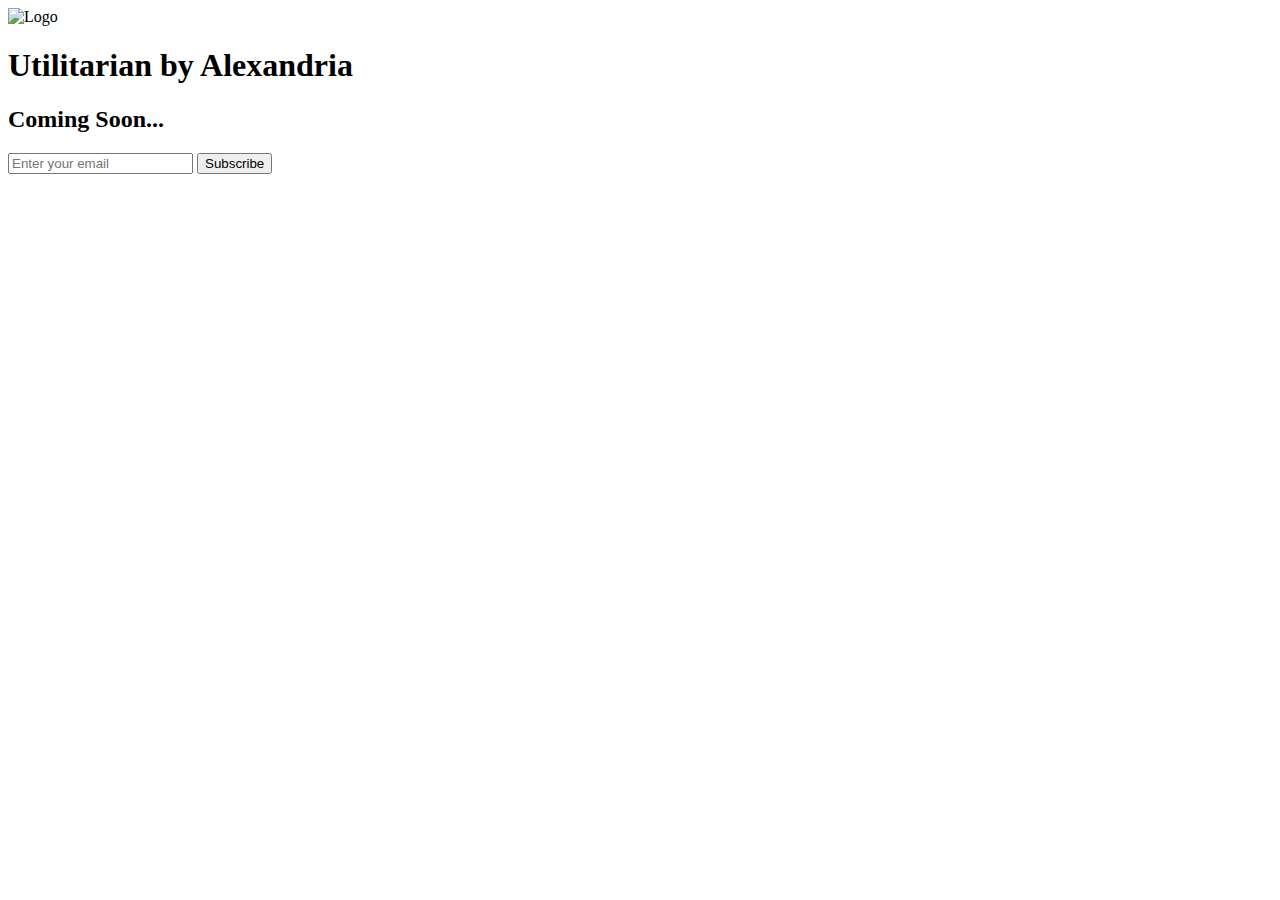
==== index.html @ 20405f72 "Create index.html" ====
<!DOCTYPE html>
<html>
    <head>
        <link href="style.css" rel="stylesheet">
    </head>
    <body>
        <main>
            <img alt="Logo" src="logo.png" width="250px" height="250px">
            <h1>Utilitarian by Alexandria</h1>
            <h2>Coming Soon...</h2>
            <form action="https://utilitarian-by-alexandria-3x8nk.ondigitalocean.app/utilitarian-by-alexandria/utilitarian-by-alexandria/subscribe" method="POST">
                <input placeholder="Enter your email" name="email" type="email">
                <input type="submit" value="Subscribe">
            </form>
        </main>
    </body>
</html>
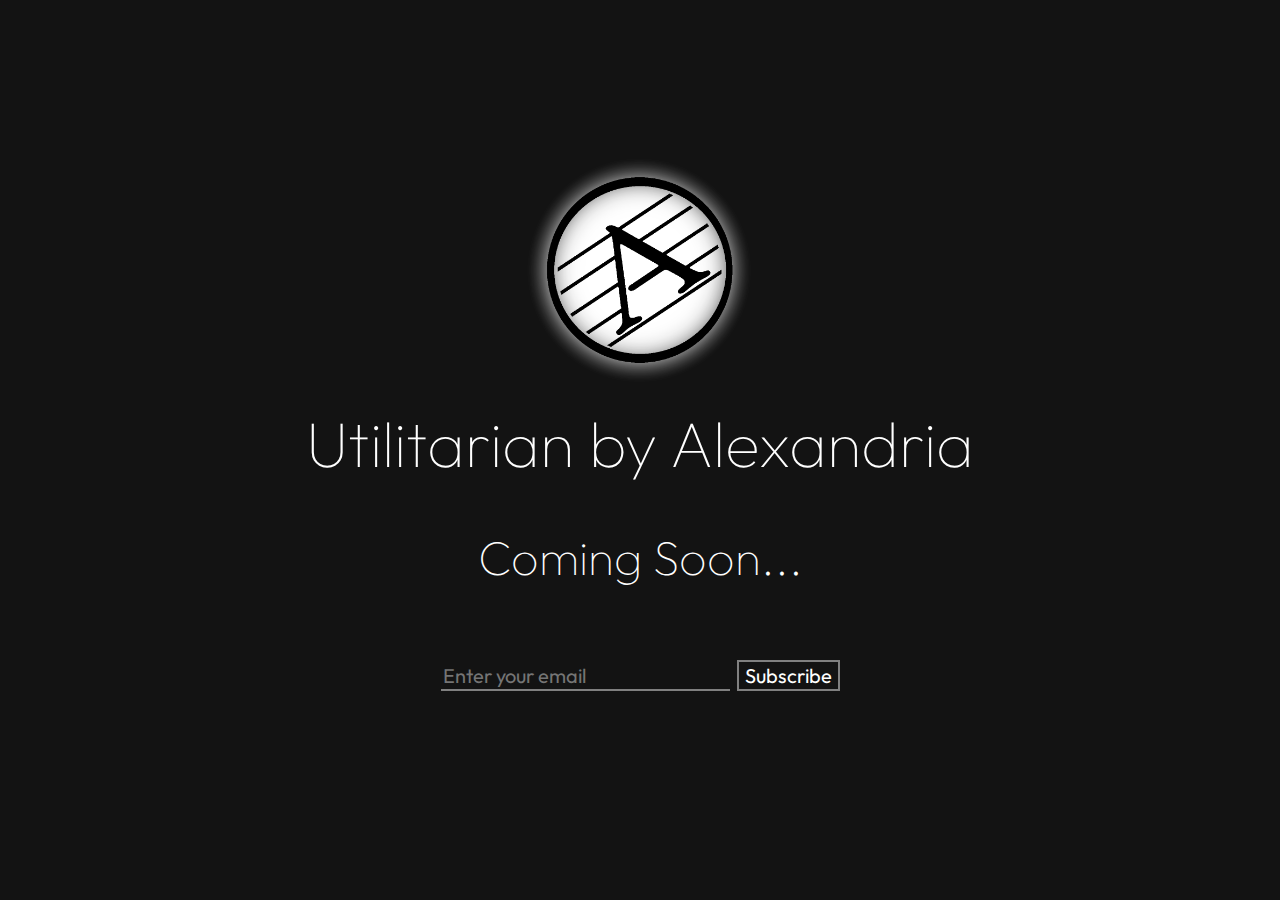
==== commit 33e20159: "Update subscribe route" ====
--- a/index.html
+++ b/index.html
@@ -8,7 +8,7 @@
             <img alt="Logo" src="logo.png" width="250px" height="250px">
             <h1>Utilitarian by Alexandria</h1>
             <h2>Coming Soon...</h2>
-            <form action="https://utilitarian-by-alexandria-3x8nk.ondigitalocean.app/utilitarian-by-alexandria/utilitarian-by-alexandria/subscribe" method="POST">
+            <form action="https://utilitarian-by-alexandria-kfrmt.ondigitalocean.app/utilitarian-by-alexandria/subscribe" method="POST">
                 <input placeholder="Enter your email" name="email" type="email">
                 <input type="submit" value="Subscribe">
             </form>
--- a/style.css
+++ b/style.css
@@ -0,0 +1,87 @@
+@font-face {
+    font-family: 'Outfit';
+    src: url(font.ttf);
+}
+
+@keyframes fadeIn {
+    0% {
+        opacity: 0;
+        transform: translateY(-20%);
+    }
+    100% {
+        opacity: 1;
+        transform: translateY(0%);
+     }
+}
+
+@media only screen and (min-width: 768px) {
+
+    body {
+        font-size: 2em;
+    }
+
+}
+
+body {
+    align-items: center;
+    background-color: #131313;
+    color: white;
+    display: flex;
+    font-family: 'Outfit';
+    height: 100vh;
+    margin: 0;
+    text-align: center;
+}
+
+main {
+    margin: 0 auto;
+    max-width: 1280px;
+    width: 80%;
+}
+
+main > * {
+    animation: fadeIn ease 3s;
+    animation-fill-mode: both;
+}
+
+img {
+    animation-delay: 0.5s;
+}
+
+h1 {
+    animation-delay: 0.75s;
+    font-weight: lighter;
+    margin-top: 0;
+}
+
+h2 {
+    animation-delay: 1s;
+    font-weight: lighter;
+}
+
+form {
+    animation-delay: 1.25s;
+    margin: 2em 0;
+}
+
+input {
+    background: transparent;
+    color: white;
+    font-family: inherit;
+    font-size: 1.25rem;
+}
+
+input[type=email] {
+    border: 0;
+    border-bottom: 2px solid gray;
+    outline: 0;
+    transition: border-bottom-color 0.25s;
+}
+
+input[type=email]:focus {
+    border-bottom-color: #38ef7d;
+}
+
+input[type=submit] {
+    border: 2px solid gray;
+}
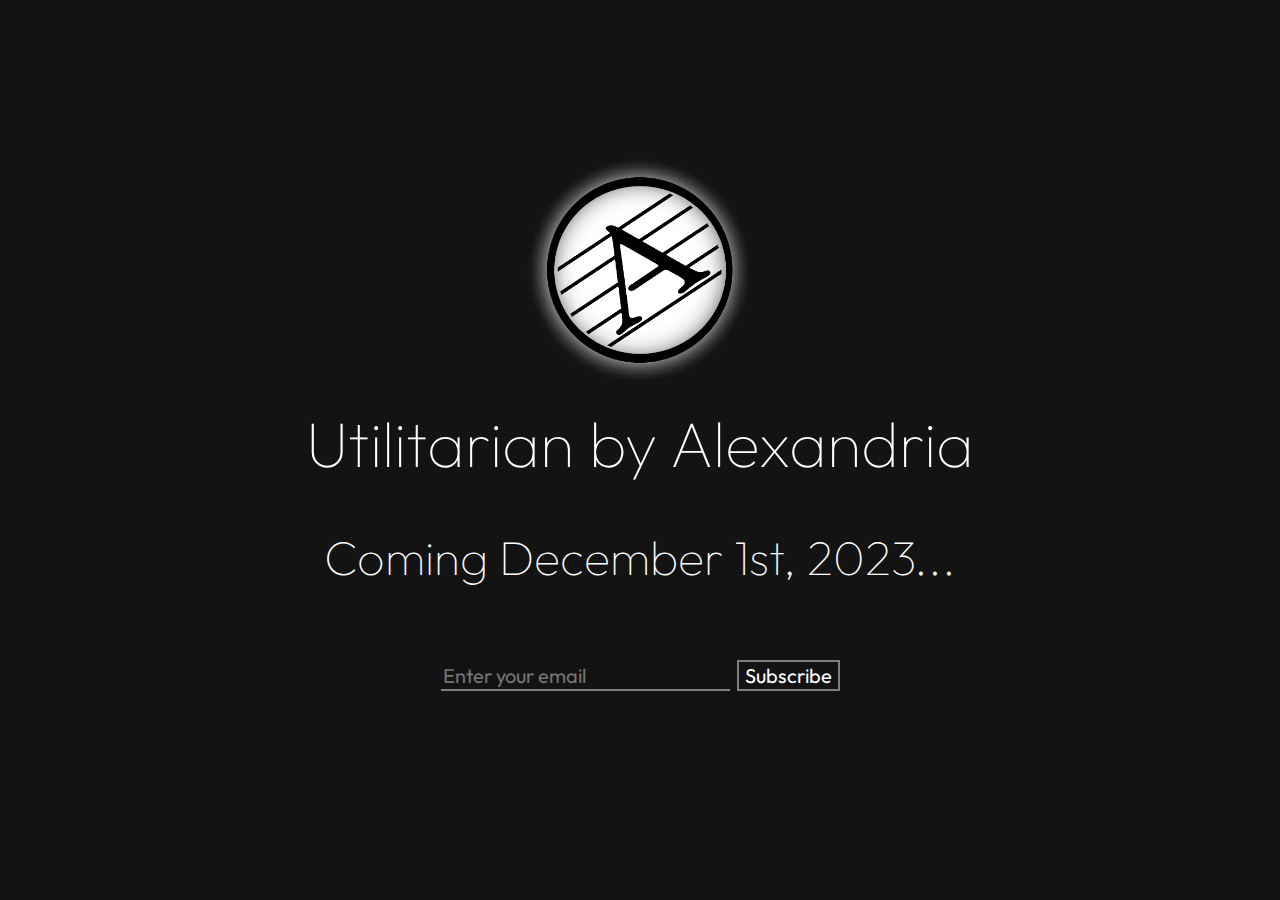
==== commit 3a37f8dc: "Change "Coming Soon" to "Coming December 1st, 2023"" ====
--- a/index.html
+++ b/index.html
@@ -7,7 +7,7 @@
         <main>
             <img alt="Logo" src="logo.png" width="250px" height="250px">
             <h1>Utilitarian by Alexandria</h1>
-            <h2>Coming Soon...</h2>
+            <h2>Coming December 1st, 2023...</h2>
             <form action="https://utilitarian-by-alexandria-kfrmt.ondigitalocean.app/utilitarian-by-alexandria/subscribe" method="POST">
                 <input placeholder="Enter your email" name="email" type="email">
                 <input type="submit" value="Subscribe">
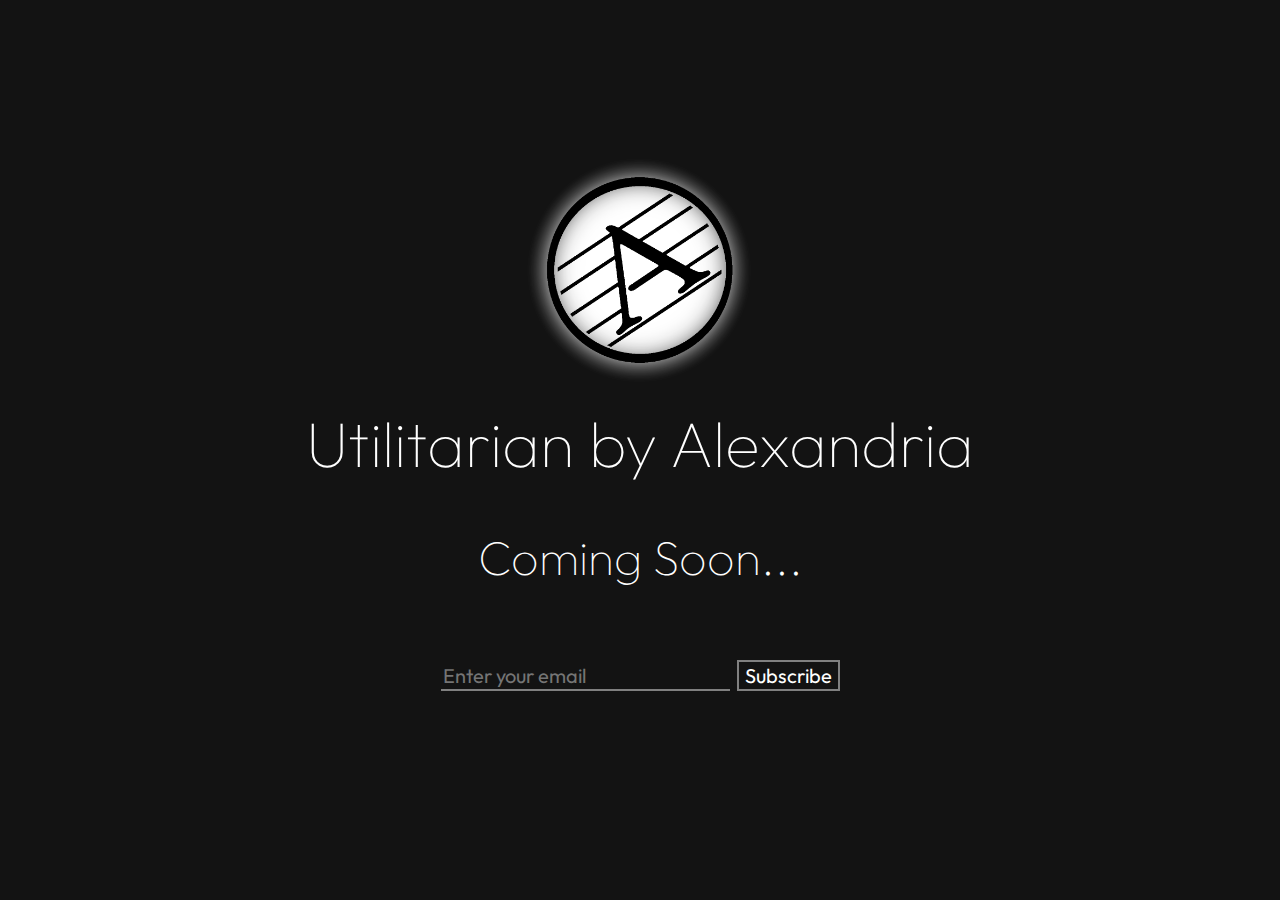
==== commit 433c41bf: "Update Coming Soon text" ====
--- a/index.html
+++ b/index.html
@@ -7,7 +7,7 @@
         <main>
             <img alt="Logo" src="logo.png" width="250px" height="250px">
             <h1>Utilitarian by Alexandria</h1>
-            <h2>Coming December 1st, 2023...</h2>
+            <h2>Coming Soon...</h2>
             <form action="https://utilitarian-by-alexandria-kfrmt.ondigitalocean.app/utilitarian-by-alexandria/subscribe" method="POST">
                 <input placeholder="Enter your email" name="email" type="email">
                 <input type="submit" value="Subscribe">
